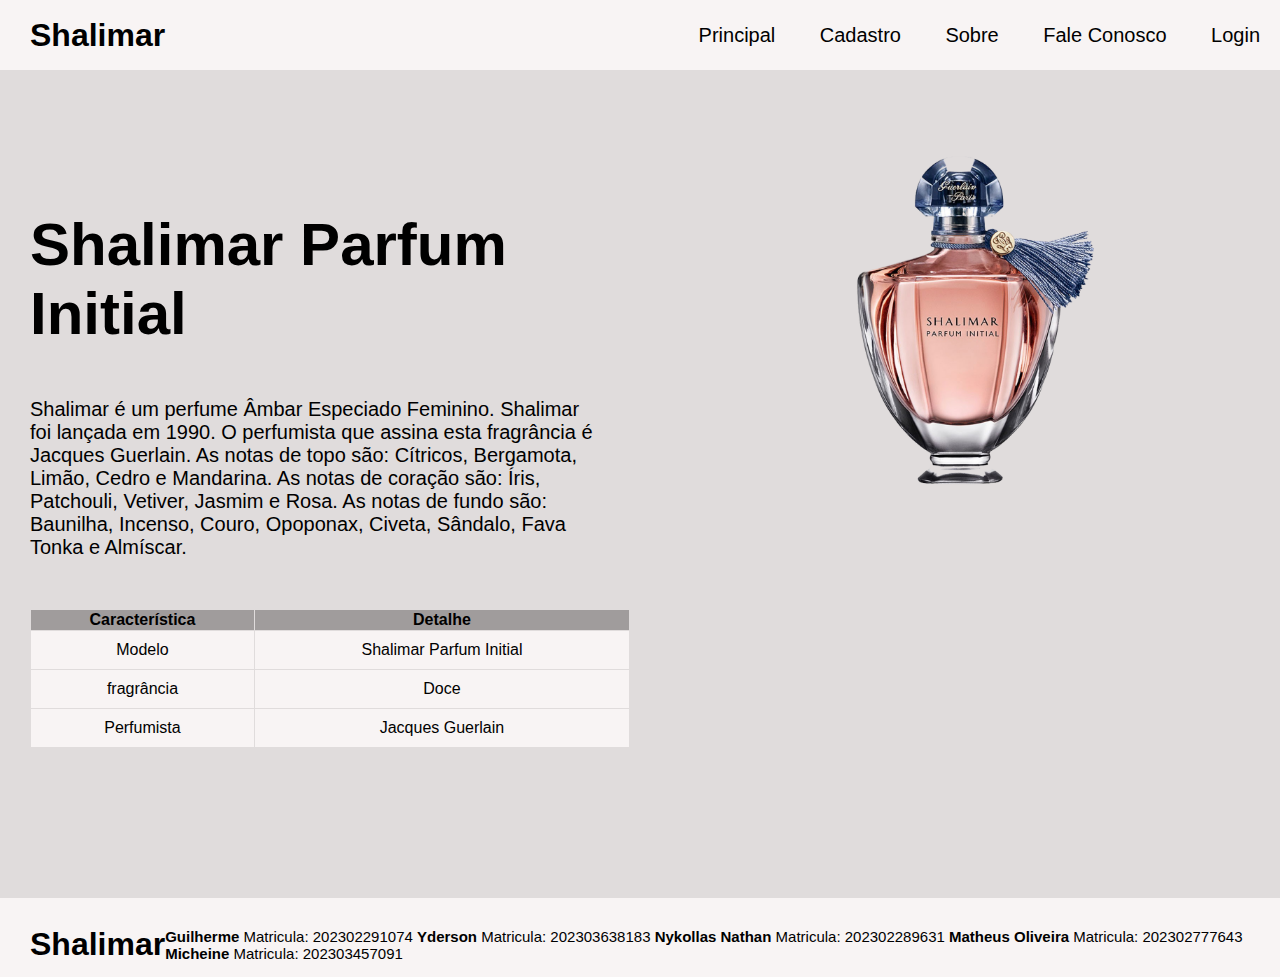
==== index.html @ ab474dad "Mudando index" ====
<!DOCTYPE html>

    <head>
        <meta charset="UTF-8">
        <title>Shalimar</title>
        <link rel="stylesheet" href="./css/principal.css">
    </head>
        <body>
            <header>
                <div id="com">
                    <h1 href="index.html">Shalimar</h1>
                </div>    
                <ul>
                    <a href="index.html"><li>Principal</li></a>
                    <a href="cadastro.html"><li>Cadastro</li></a>
                    <a href="sobre.html"><li>Sobre</li></a>
                    <a href="faleconosco.html"><li>Fale Conosco</li></a>
                    <a href="login.html"><li>Login</li></a>
                </ul>
            </header>
            <main>
                <aside>
                    <h2>Shalimar Parfum Initial</h2>
                    <p>
                        Shalimar  é um perfume Âmbar Especiado Feminino. 
                        Shalimar foi lançada em 1990. O perfumista que assina esta fragrância é Jacques Guerlain. 
                        As notas de topo são: Cítricos, Bergamota, Limão, Cedro e Mandarina. As notas de coração são: Íris, Patchouli, 
                        Vetiver, Jasmim e Rosa. As notas de fundo são: Baunilha, Incenso, Couro, Opoponax, Civeta, Sândalo, Fava Tonka e Almíscar.
                    </p>
                </aside>
                <article>
                    <img src="imagens/perf.png" alt="perfume rosa para divulgacão" class="perfume">
                </article>
            </main>
            <table>
                <thead>
                    <tr>
                        <th>Característica</th>
                        <th>Detalhe</th>
                    </tr>
                </thead>
                <tbody>
                    <tr>
                        <td>Modelo</td>
                        <td>Shalimar Parfum Initial</td>
                    </tr>
                    <tr>
                        <td>fragrância</td>
                        <td>Doce</td>
                    </tr>
                    <tr>
                        <td>Perfumista</td>
                        <td>Jacques Guerlain</td>
                    </tr>
                </tbody>
            </table>
            <footer>
                <div class="divFooter">
                    <h1 class="titleHeader">Shalimar</h1>
                    <p class="pFooter"><b>Guilherme</b> Matricula: 202302291074    <b>Yderson </b>
                        Matricula: 202303638183 <b>Nykollas Nathan</b> Matricula: 202302289631 <b>Matheus Oliveira</b>
                         Matricula: 202302777643 <b>Micheine</b> Matricula: 202303457091</p>
            </div>
            </footer>
        </body>
</html>
---- css/principal.css ----
body{
    background-color: #e0dcdc;
    color: black;
    font-family: Arial, Helvetica, sans-serif;
    max-width: 1800px;
    margin: 0;
}


header{
    background-color: #f8f4f4;
    width: 100%;
    height: 70px;
    display: flex;
    flex-direction: row;
    justify-content: space-between;
    align-items: center;
    font-weight: 500px;
}

#com{
    flex-direction: column;
    font-weight: 1200px;
}

header h1{
    margin-left: 30px;
    font-weight: 900;
    font-family: Arial, Helvetica, sans-serif;
}

aside h2{
    font-size: 60px;
    flex-direction: row;
    margin-top: 70px;
    color: black;
}

li{
    display: inline-block;
    margin: 20px;
    font-size: 20px;
}

main{
    margin: 30px;
    margin-top: 70px;
    display: flex;
    flex-direction: row;
}

p{
    font-size: 20px;
    font-family: Arial, Helvetica, sans-serif;
}

img{
    width: 700px;
}

a{
    color: black;
}

footer{
    width: 100%;
    height: 70px;
    background-color: #f8f4f4;
    font-family: Arial, Helvetica, sans-serif;
    position: absolute;
    bottom: 10;
    left: 0;
    right: 0;
    margin-top: 100px;
    height: auto;
}

.conte{
    display: flex;
    align-items: center;
    justify-content: center;
    flex-direction: column; 
    text-align: center;
}

table{
    border-spacing: 1px;
    border-collapse: separate; 
    width: 600px;
    margin-left: 30px;
    margin-bottom: 50px;
    height: 100px;

}
tr{
    background-color: #a09c9c;
}
td{
    padding: 10px;
    text-align: center;
    background-color: #f8f4f4;
}
.perfume {
    width: 350px;
    height: 350px;
    margin-left: 200px;
    margin-right: 100px;
}
.pFooter{
    margin-top: 30px;
    font-size: 15px;
    margin-right: 30px;
}
.divFooter{
    align-items: center;
    display: flex;
    justify-content: space-between;
}
.divFooter h1 {
    margin: 0;
    margin-top: 15px;
    margin-left: 30px;
}
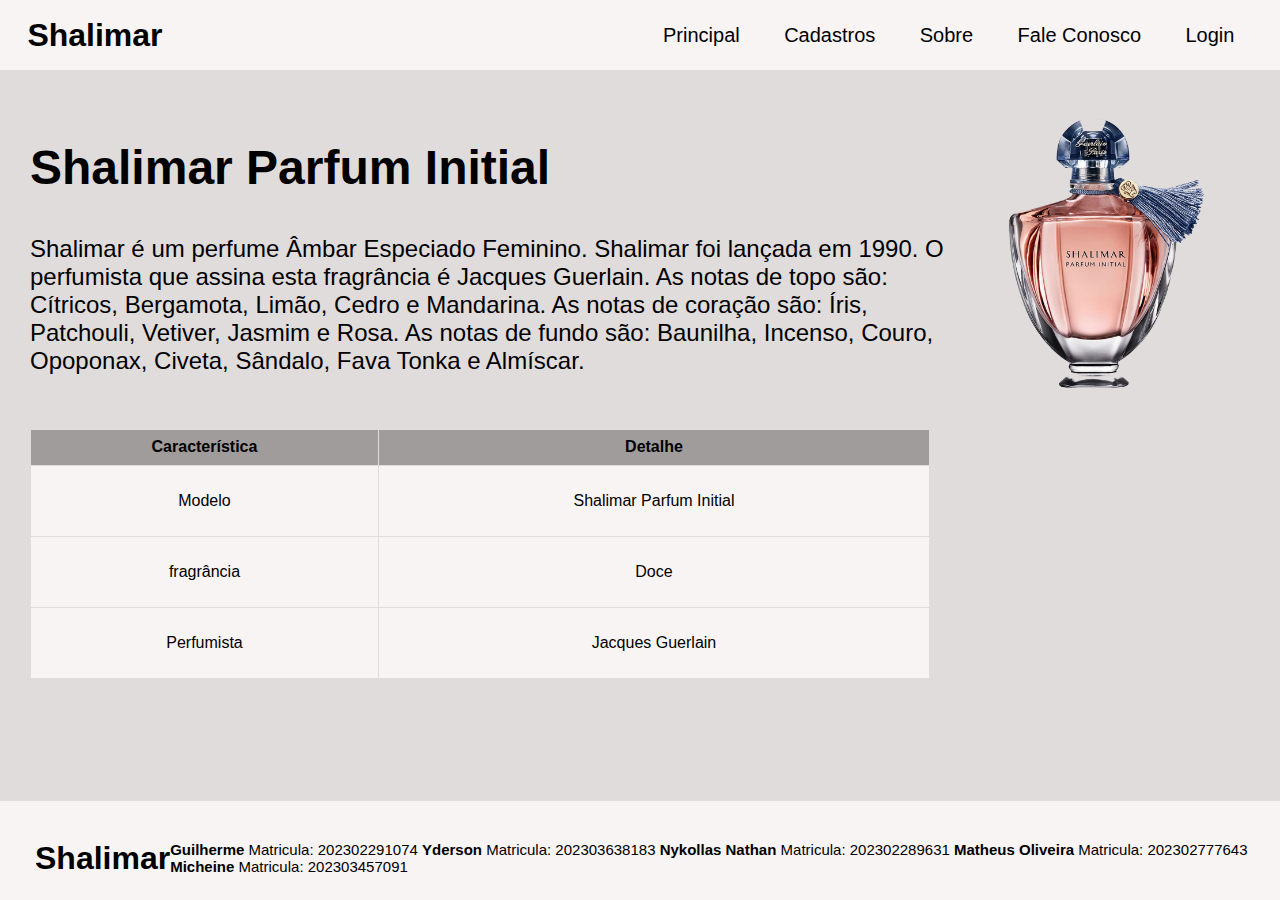
==== commit eafe08ef: "alteração principal (Yderson)" ====
--- a/index.html
+++ b/index.html
@@ -3,34 +3,30 @@
     <head>
         <meta charset="UTF-8">
         <title>Shalimar</title>
-        <link rel="stylesheet" href="./css/principal.css">
+        <link rel="stylesheet" href="css/principal.css">
     </head>
-        <body>
-            <header>
-                <div id="com">
-                    <h1 href="index.html">Shalimar</h1>
-                </div>    
+        <body class="geral">
+            <header class="com">
+                <h1>Shalimar</h1> 
                 <ul>
-                    <a href="index.html"><li>Principal</li></a>
-                    <a href="cadastro.html"><li>Cadastro</li></a>
+                    <a href="principal.html"><li>Principal</li></a>
+                    <a href="cadastro.html"><li>Cadastros</li></a>
                     <a href="sobre.html"><li>Sobre</li></a>
-                    <a href="faleconosco.html"><li>Fale Conosco</li></a>
+                    <a href="mudar"><li>Fale Conosco</li></a>
                     <a href="login.html"><li>Login</li></a>
                 </ul>
             </header>
             <main>
-                <aside>
+                <section class="titulo">
                     <h2>Shalimar Parfum Initial</h2>
-                    <p>
+                    <p class="texto">
                         Shalimar  é um perfume Âmbar Especiado Feminino. 
                         Shalimar foi lançada em 1990. O perfumista que assina esta fragrância é Jacques Guerlain. 
                         As notas de topo são: Cítricos, Bergamota, Limão, Cedro e Mandarina. As notas de coração são: Íris, Patchouli, 
                         Vetiver, Jasmim e Rosa. As notas de fundo são: Baunilha, Incenso, Couro, Opoponax, Civeta, Sândalo, Fava Tonka e Almíscar.
                     </p>
-                </aside>
-                <article>
-                    <img src="imagens/perf.png" alt="perfume rosa para divulgacão" class="perfume">
-                </article>
+                </section>
+                    <img class="perfume" src="imagens/perf.png" alt="perfume rosa para divulgacão">
             </main>
             <table>
                 <thead>
--- a/css/principal.css
+++ b/css/principal.css
@@ -1,14 +1,37 @@
-body{
-    background-color: #e0dcdc;
-    color: black;
-    font-family: Arial, Helvetica, sans-serif;
-    max-width: 1800px;
-    margin: 0;
+@media (max-width: 1200px) {
+    .princi{
+        padding: 5%;
+        flex-direction: column-reverse;
+    }
+    header{
+        justify-content: center;
+    }   
+    .perfume{
+        width: 22rem;
+      }
 }
 
 
+:root{
+    --cor-primaria: #e0dcdc;
+    --cor-secundaria: #000000;
+    --cor-terciaria: #b55ec0;
+    --cor-quartenaria: #a09c9c;
+    --cor-quinquenaria: #f8f4f4;
+}
+
+
+body{
+    background-color: var(--cor-primaria);
+    color: var(--cor-secundaria);
+    font-family: Arial, Helvetica, sans-serif;
+    max-width: 100vw;
+    margin: 0;
+    
+}
+
 header{
-    background-color: #f8f4f4;
+    background-color: var(--cor-quinquenaria);
     width: 100%;
     height: 70px;
     display: flex;
@@ -18,22 +41,27 @@
     font-weight: 500px;
 }
 
-#com{
+.com ul{
     flex-direction: column;
     font-weight: 1200px;
+    padding: 2%;
 }
 
 header h1{
-    margin-left: 30px;
+    margin-left: 1.8px;
     font-weight: 900;
     font-family: Arial, Helvetica, sans-serif;
+    padding: 2%;
 }
 
-aside h2{
-    font-size: 60px;
-    flex-direction: row;
-    margin-top: 70px;
-    color: black;
+.titulo{
+    font-size: 2rem;
+    font-family: 'Krona One', sans-serif;
+  }
+
+.texto {
+    color: var(--cor-secundaria);
+    font-size: 1.5rem;
 }
 
 li{
@@ -44,35 +72,28 @@
 
 main{
     margin: 30px;
-    margin-top: 70px;
     display: flex;
     flex-direction: row;
+    align-items: center;
 }
 
 p{
-    font-size: 20px;
+    font-size: 20vmax, 10vmin;
     font-family: Arial, Helvetica, sans-serif;
 }
 
-img{
-    width: 700px;
-}
-
 a{
-    color: black;
-}
+    color: var(--cor-secundaria);
+} 
 
 footer{
     width: 100%;
-    height: 70px;
-    background-color: #f8f4f4;
+    background-color:var(--cor-quinquenaria);
     font-family: Arial, Helvetica, sans-serif;
-    position: absolute;
-    bottom: 10;
-    left: 0;
-    right: 0;
-    margin-top: 100px;
-    height: auto;
+    position: fixed;
+    margin: 80px 0 0;
+    padding: 10px 5px;
+    bottom: 0;
 }
 
 .conte{
@@ -82,29 +103,31 @@
     flex-direction: column; 
     text-align: center;
 }
-
+a:hover{
+    color: var(--cor-terciaria);
+}
 table{
     border-spacing: 1px;
     border-collapse: separate; 
-    width: 600px;
+    width: 900px;
+    height: 250px;
     margin-left: 30px;
     margin-bottom: 50px;
-    height: 100px;
-
 }
 tr{
-    background-color: #a09c9c;
+    background-color: var(--cor-quartenaria);
+    height: 35px;
 }
 td{
-    padding: 10px;
+    padding: 5px;
     text-align: center;
-    background-color: #f8f4f4;
+    background-color: var(--cor-quinquenaria);
 }
+
 .perfume {
-    width: 350px;
-    height: 350px;
-    margin-left: 200px;
-    margin-right: 100px;
+    width: 18rem;
+    display: flex;
+    
 }
 .pFooter{
     margin-top: 30px;
